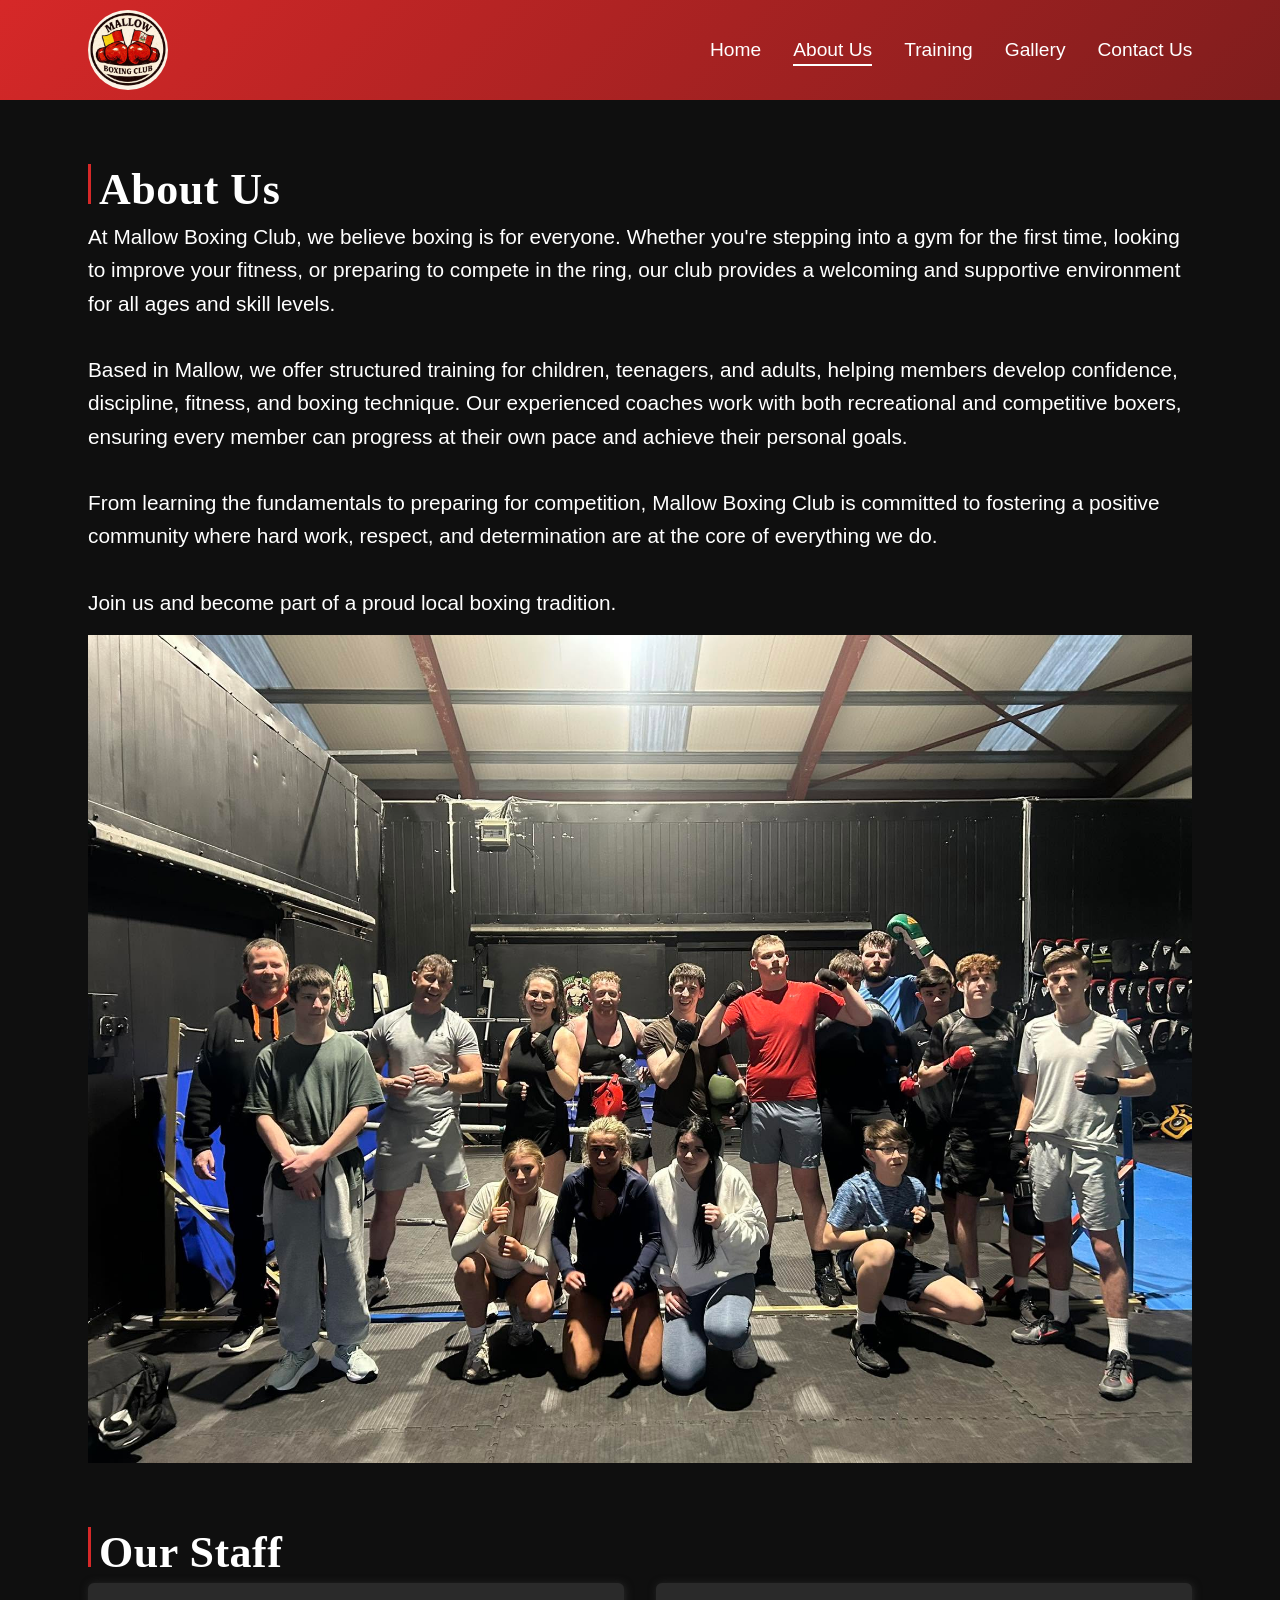
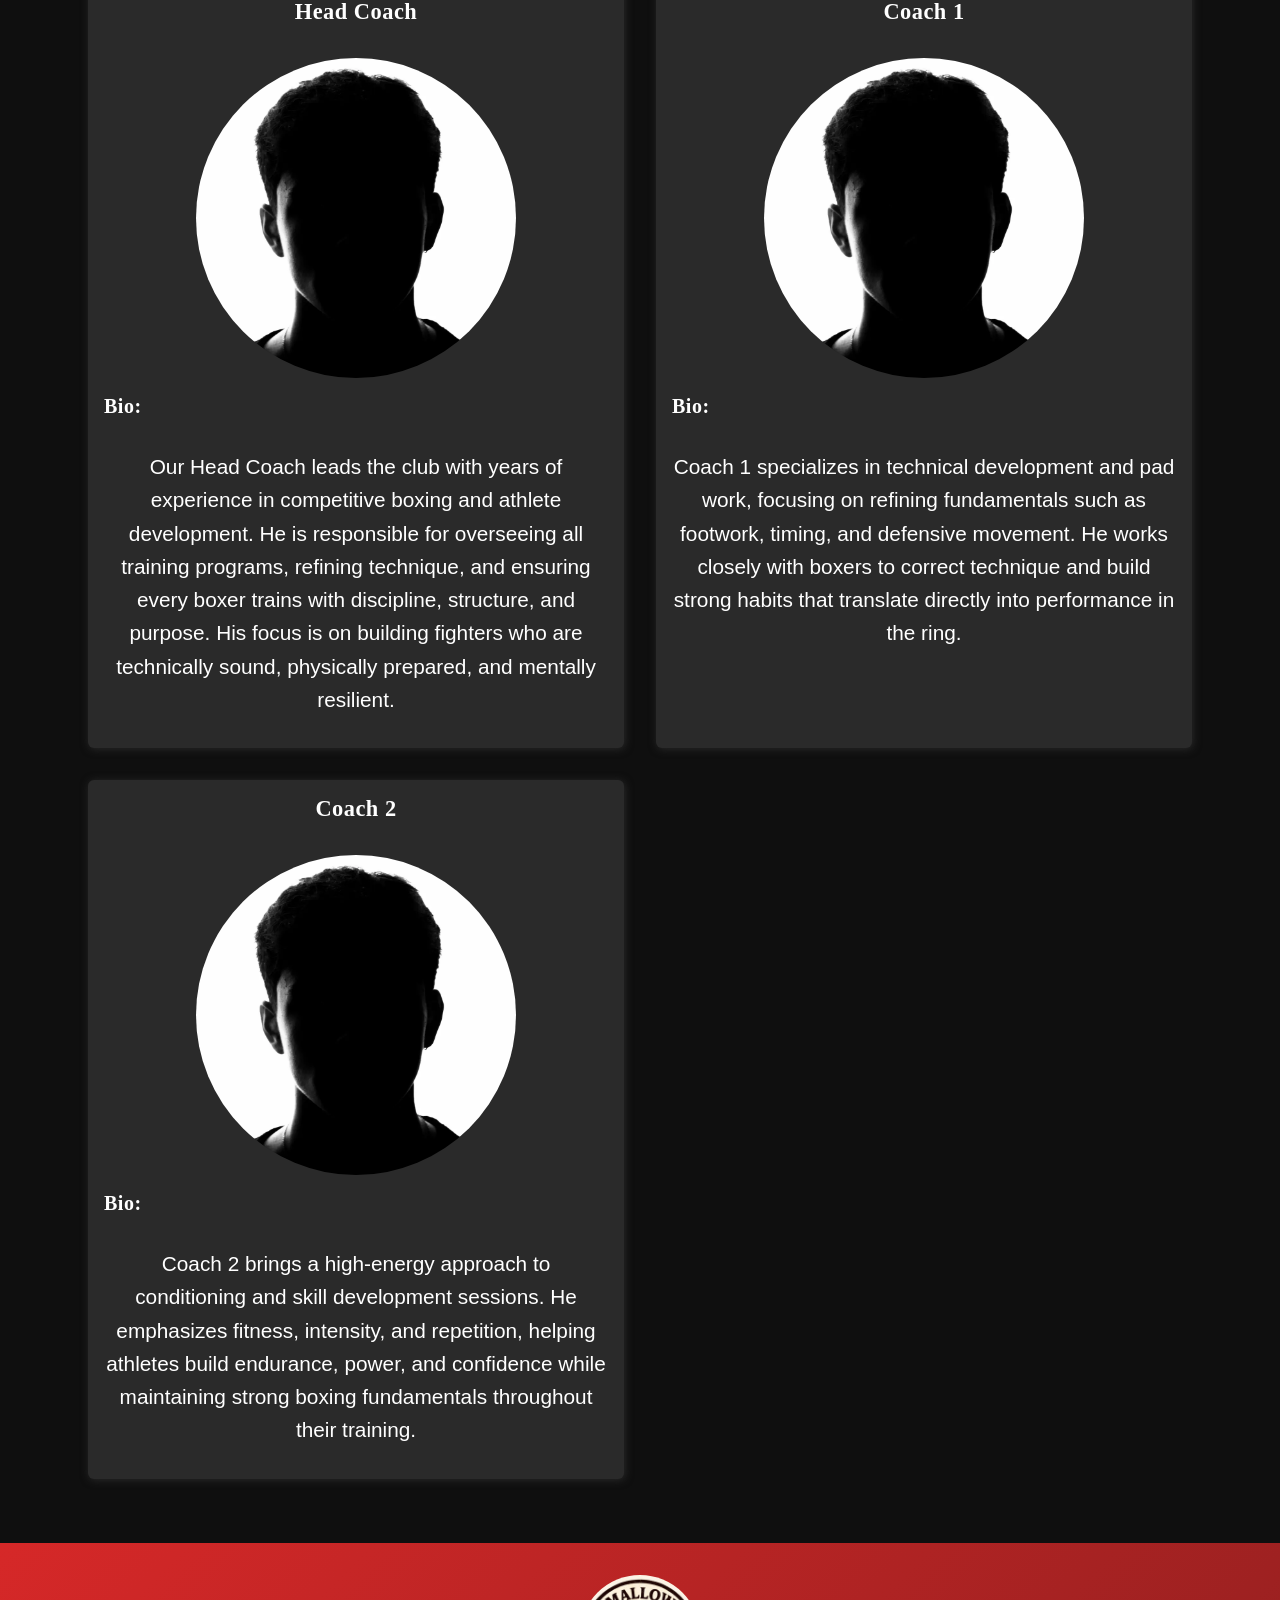
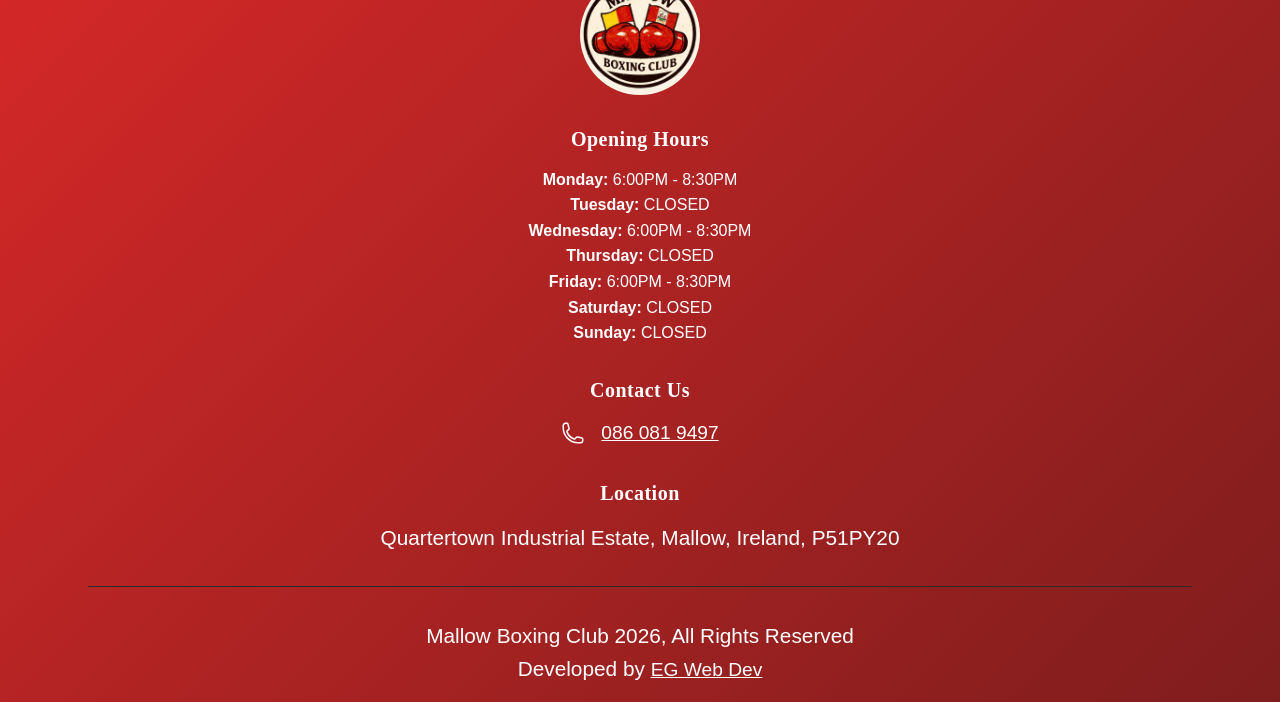
==== about.html @ 5f9040e4 "Demo for Mallow Boxing Club" ====
<!DOCTYPE html>
<html lang="en">
<head>

    <meta charset="UTF-8">
    <meta name="viewport" content="width=device-width, initial-scale=1.0">
    <meta name="description" content="Mallow Boxing Club offers boxing training for children, teens, and adults of all skill levels, from beginners to competitive boxers.">

    <!-- Open Graph / Social Preview -->
    <meta property="og:title" content="Mallow Boxing Club">
    <meta property="og:description" content="Mallow Boxing Club offers boxing training for children, teens, and adults of all skill levels, from beginners to competitive boxers.">
    <meta property="og:image" content="/assets/logos/mallow-boxing-club-logo.jpg">
    <meta property="og:url" content="">
    <meta property="og:type" content="website">

    <link rel="icon" type="image/x-icon" href="/assets/logos/mallow-boxing-club-icon.ico">
    
    <title>Mallow Boxing Club | About</title>

    <script src="/javascript/main.js" defer></script>
    <link rel="stylesheet" href="/styles/styles.css">

</head>
<body>
        
    <header class="site-nav">

        <div class="site-nav__container container">
            
            <a href="/index.html" class="site-nav__brand">
                <img class="site-nav__logo" src="/assets/logos/mallow-boxing-club-logo.jpg" alt="Example Logo">
            </a>

            <nav class="site-nav__links" id="primary-navigation" aria-label="Primary navigation">
                <ul>
                    <li><a href="/index.html">Home</a></li>
                    <li><a href="/about.html">About Us</a></li>
                    <li><a href="/training.html">Training</a></li>
                    <li><a href="/gallery.html">Gallery</a></li>
                    <li><a href="/contact.html">Contact Us</a></li>
                </ul>
            </nav>

            <button class="site-nav__toggle" aria-label="Toggle navigation" aria-controls="primary-navigation" aria-expanded="false"> 
                <span></span>
                <span></span>
                <span></span>
            </button>

        </div>

        

        <div class="site-nav__overlay" aria-hidden="true"></div>
    
    </header>

    <main>

        <section class="about-us-section section fade-in" id="about-us">
            <div class="container">
                <div class="section-heading">
                    <div class="heading-deco-line"></div>
                    <h2>About Us</h2>
                </div>
                <div class="about-us-content">
                    <p>
                        At Mallow Boxing Club, we believe boxing is for everyone. Whether you're stepping into a gym for the first time, looking to improve your fitness, or preparing to compete in the ring, our club provides a welcoming and supportive environment for all ages and skill levels.
                        <br><br>
                        Based in Mallow, we offer structured training for children, teenagers, and adults, helping members develop confidence, discipline, fitness, and boxing technique. Our experienced coaches work with both recreational and competitive boxers, ensuring every member can progress at their own pace and achieve their personal goals.
                        <br><br>
                        From learning the fundamentals to preparing for competition, Mallow Boxing Club is committed to fostering a positive community where hard work, respect, and determination are at the core of everything we do.
                        <br><br>
                        Join us and become part of a proud local boxing tradition.
                    </p>

                    <img src="/assets/images/about-us-img.jpg" alt="Mallow Boxing Club About">

                </div>
            </div>
        </section>

        <section class="about-us section" id="about-us">
            <div class="container">
                <div class="section-heading fade-in">
                    <div class="heading-deco-line"></div>
                    <h2>Our Staff</h2>
                </div>
                <div class="staff-grid">
                    <div class="staff-member fade-in">
                        <h4>Head Coach</h4>
                        <img src="/assets/images/trainer-plc.webp" alt="trainer">
                        <h5>Bio:</h5>
                        <p>Our Head Coach leads the club with years of experience in competitive boxing and athlete development. He is responsible for overseeing all training programs, refining technique, and ensuring every boxer trains with discipline, structure, and purpose. His focus is on building fighters who are technically sound, physically prepared, and mentally resilient.</p>
                    </div>
                    
                    <div class="staff-member fade-in">
                        <h4>Coach 1</h4>
                        <img src="/assets/images/trainer-plc.webp" alt="trainer">
                        <h5>Bio:</h5>
                        <p>Coach 1 specializes in technical development and pad work, focusing on refining fundamentals such as footwork, timing, and defensive movement. He works closely with boxers to correct technique and build strong habits that translate directly into performance in the ring.</p>
                    </div>
               
                    <div class="staff-member fade-in">
                        <h4>Coach 2</h4>
                        <img src="/assets/images/trainer-plc.webp" alt="trainer">
                        <h5>Bio:</h5>
                        <p>Coach 2 brings a high-energy approach to conditioning and skill development sessions. He emphasizes fitness, intensity, and repetition, helping athletes build endurance, power, and confidence while maintaining strong boxing fundamentals throughout their training.</p>
                    </div>
                </div>
            </div>
        </section>

    </main>

    <footer>
        <div class="container fade-in">
            <img src="/assets/logos/mallow-boxing-club-logo.jpg" alt="logo">
            
            <div>
                <h5>Opening Hours</h5>
                <ul>
                    <li><b>Monday:</b> 6:00PM - 8:30PM</li>
                    <li><b>Tuesday:</b> CLOSED</li>
                    <li><b>Wednesday:</b> 6:00PM - 8:30PM</li>
                    <li><b>Thursday:</b> CLOSED</li>
                    <li><b>Friday:</b> 6:00PM - 8:30PM</li>
                    <li><b>Saturday:</b> CLOSED</li>
                    <li><b>Sunday:</b> CLOSED</li>
                </ul>
            </div>
            <div>
                <h5>Contact Us</h5>
                <div class="contact-footer-item">
                    <svg xmlns="http://www.w3.org/2000/svg" fill="none" viewBox="0 0 24 24" stroke-width="1.5" stroke="currentColor" aria-hidden="true" data-slot="icon"><path stroke-linecap="round" stroke-linejoin="round" d="M2.25 6.75c0 8.284 6.716 15 15 15h2.25a2.25 2.25 0 0 0 2.25-2.25v-1.372c0-.516-.351-.966-.852-1.091l-4.423-1.106c-.44-.11-.902.055-1.173.417l-.97 1.293c-.282.376-.769.542-1.21.38a12.035 12.035 0 0 1-7.143-7.143c-.162-.441.004-.928.38-1.21l1.293-.97c.363-.271.527-.734.417-1.173L6.963 3.102a1.125 1.125 0 0 0-1.091-.852H4.5A2.25 2.25 0 0 0 2.25 4.5v2.25Z"/></svg>
                    <a href="tel:086 081 9497">086 081 9497</a>
                </div>
            </div>
            <div>
                <h5>Location</h5>
                <div class="contact-footer-item">
                    <p>Quartertown Industrial Estate, Mallow, Ireland, P51PY20</p>
                </div>
            </div>
            <div class="separator-line"></div>
            <p>
                Mallow Boxing Club 2026, All Rights Reserved <br>
                Developed by <a href="https://eg-webdev.com/">EG Web Dev</a>
            </p>
        </div>
    </footer>
</body>
---- styles/styles.css ----
/*---------------------------------------------------------- BASE CSS ----------------------------------------------------------------------------------------------------- */

/* ---------------------------- CSS RESET ------------------------------- */
*, *::before, *::after {
    box-sizing: border-box;
}

* {
    margin: 0;
    padding: 0;
}

html {
    overflow-x: hidden;
    scroll-behavior: smooth;
    background-color: #FAF7F2;
}

body {
    min-height: 100vh;
    overflow-x: hidden;
}

/* ---------------------------- ELEMENTS ------------------------------- */
img {
    max-width: 100%;
    height: auto;
    display: block;
}

ul, ol {
    list-style: none;
}

h1, h2, h3, h4, h5, h6 {
    text-wrap: balance;
}

a:focus {
    outline: 2px solid #1E1E1E;
    outline-offset: 2px;
}

button {
    cursor: pointer;
    border: none;
    background: none;
    font-family: inherit;
}

/* ---------------------------- FONTS ------------------------------- */
@font-face {
    font-family: "Inter";
    src: url("../assets/fonts/inter-regular-webfont.woff2") format("woff2");
    font-weight: 400;
    font-style: normal;
    font-display: swap;
}

@font-face {
    font-family: "Inter";
    src: url("../assets/fonts/inter-medium-webfont.woff2") format("woff2");
    font-weight: 500;
    font-style: normal;
    font-display: swap;
}

@font-face {
    font-family: "Inter";
    src: url("../assets/fonts/inter-semibold-webfont.woff2") format("woff2");
    font-weight: 600;
    font-style: normal;
    font-display: swap;
}

@font-face {
    font-family: "Playfair Display";
    src: url("../assets/fonts/playfairdisplay-bold-webfont.woff2") format("woff2");
    font-weight: 700;
    font-style: normal;
    font-display: swap;
}

/* ---------------------------- VARIABLES ------------------------------- */
:root {
    /* Colors */
    /* Core Colors */
    --color-main-bg: #0F0F0F;
    --color-section-alt: #1A1A1A;
    --color-text: #FFFFFF;

    /* Brand Colors */
    --color-accent-primary: #D62828;   /* Boxing red */
    --color-accent-secondary: #2A2A2A; /* Charcoal */

    /* Supporting Colors */
    --color-secondary-light: #F5F5F5;
    --color-secondary-medium: #BDBDBD;
    --color-secondary-dark: #111111;

    /* Text */
    --color-text-muted: #A3A3A3;

    /* Glass Effects */
    --color-glass-light: rgba(255,255,255,0.08);
    --color-glass-medium: rgba(255,255,255,0.04);

    /* Gradients */
    --gradient-primary: linear-gradient(135deg, #D62828, #7F1D1D);

    /* Typography */
    --font-primary: 'Inter', sans-serif;
    --font-secondary: 'Playfair Display', serif;

    --font-weight-regular: 400;
    --font-weight-medium: 500;
    --font-weight-bold: 700;

    /* Font Sizes */
    --fs-h1: 3rem;
    --fs-h2: 2.25rem;
    --fs-h3: 1.75rem;
    --fs-h4: 1.5rem;
    --fs-h5: 1.25rem;
    --fs-h6: 1rem;
    --fs-body: 1rem;
    --fs-small: 0.875rem;

    /* Line Heights */
    --lh-h1: 1.2;
    --lh-h2: 1.3;
    --lh-h3: 1.35;
    --lh-body: 1.6;

    /* Letter Spacing */
    --ls-heading: 0.5px;
    --ls-body: 0px;

    /* Layout */
    --container-width: 1200px;
    --container-padding: 1rem;

    /* Layering */
    --layer-base: 1;
    --layer-overlay: 100;
    --layer-nav: 200;
    --layer-toggle: 300;

    /* Section spacing */
    --space-section: 3rem;
    --space-section-lg: 6rem;

    --section-heading-padding: 1rem;

    /* UI */
    --header-height: 100px;
    --logo-size: 120px;
    --icon-size: 84px;

    --radius: 6px;
    --shadow: 0 8px 20px rgba(0,0,0,0.08);

    /* Transitions */
    --transition-fast: 0.2s ease;
    --transition-medium: 0.3s ease;
    --transition-slow: 0.5s ease;
}

/* ---------------------------- TYPOGRAPHY ------------------------------- */
body {
    font-family: var(--font-primary);
    font-weight: var(--font-weight-regular);
    font-size: var(--fs-body);
    line-height: var(--lh-body);
    letter-spacing: var(--ls-body);
    color: var(--color-text);
    background-color: var(--color-main-bg);
}

h1,h2,h3,h4,h5,h6 {
    font-family: var(--font-secondary);
    font-weight: var(--font-weight-bold);
    line-height: 1.2;
    letter-spacing: var(--ls-heading);
    color: var(--color-text);
    margin-bottom: 1rem;
}

p {
    margin-bottom: 1rem;
}

h1 {
    font-size: var(--fs-h1);
}

h2 {
    font-size: var(--fs-h2);
}

h3 {
    font-size: var(--fs-h3);
}

h4 {
    font-size: var(--fs-h4);
}

h5 {
    font-size: var(--fs-h5);
}

p {
    font-size: var(--fs-body);
}

.sub-text {
    color: var(--color-text-muted);
    font-size: var(--fs-h5);
    font-family: var(--font-secondary);
}

/* ---------------------------- LAYOUT SYSTEM ------------------------------- */

/* Horizontal container ONLY */
.container {
    width: 100%;
    max-width: var(--container-width);
    margin-inline: auto;
    padding-inline: var(--container-padding);
}

/* Vertical spacing (sections) */
.section {
    padding-block: var(--space-section);
}

.section-lg {
    padding-block: var(--space-section-lg);
}

/* Section headings */
.section-heading {
    margin-bottom: var(--section-heading-padding);
}

/* Header height */
header {
    height: var(--header-height);
}

/* ---------------------------- IMAGES ------------------------------- */
img {
    display: block;
    max-width: 100%;
}

/* ---------------------------- UTILITIES ------------------------------- */
.flex {
    display: flex;
}

.flex-center {
    display: flex;
    align-items: center;
    justify-content: center;
}

.text-center {
    text-align: center;
}

/* ---------------------------- RESPONSIVE ------------------------------- */

/* Tablet */
@media (min-width: 768px) {
    :root {
        --container-padding: 2rem;
        --space-section: 5rem;
        --space-section-lg: 7rem;

        --fs-h1: 3.5rem;
        --fs-h2: 2.5rem;
        --fs-h3: 2rem;
    }

    p {
        font-size: 1.2rem;
    }
}

/* Desktop */
@media (min-width: 1024px) {
    :root {
        --container-padding: 3rem;
        --space-section: 4rem;
        --space-section-lg: 8rem;

        --fs-h1: 4rem;
        --fs-h2: 2.75rem;
        --fs-h3: 2rem;
        --fs-h4: 1.4rem;
    }

    a {
        font-size: 1.2rem;
    }

    p {
        font-size: 1.3rem;
    }
}

/* Large screens */
@media (min-width: 1440px) {
    :root {
        --container-padding: 4rem;
    }

    h1 { font-size: 4.5rem; }
    h2 { font-size: 3rem; }
    h3 { font-size: 2.5rem; }

    a { font-size: 1.6rem; }
    p { font-size: 1.4rem; }
}

@media (min-width: 1920px) {
    :root {
        --container-padding: 0rem;
        --container-width: 1600px;
    }

    h1 { font-size: 4.5rem; }
    h2 { font-size: 3rem; }
    h3 { font-size: 2rem; }
    h4 {font-size: 1.8rem;}

    a { font-size: 1.6rem; }
    p { font-size: 1.4rem; }
}

/* Mobile utilities */
@media (max-width: 767px) {
    .flex {
        flex-direction: column;
    }
}

/* ================================================================   NAV CSS ================================================================================= */



.site-nav {
    position: relative;
    z-index: 1000;
    isolation: isolate;
    background: var(--gradient-primary);
    display: flex;

}

.site-nav__container {
    display: flex;
    justify-content: space-between;
    align-items: center;
}


/* -------------------------
   LOGO
------------------------- */
.site-nav__logo {
    height: 80px;
    width: 80px;
    border-radius: 50px;
}

/* ================= NAV STATE ================= */
body.open-nav {
    overflow: hidden;
}

/* -------------------------
   NAV PANEL (MOBILE)
------------------------- */
.site-nav__links {
    position: fixed;
    top: 0;
    right: 0;

    width: 70%;
    height: 100vh;

    display: flex;
    flex-direction: column;
    justify-content: center;
    align-items: center;

    background-color: var(--color-accent-primary);

    will-change: transform;
    transform: translateX(100%);
    opacity: 0;
    visibility: hidden;
    pointer-events: none;

    transition: transform var(--transition-medium),
                opacity var(--transition-medium),
                visibility 0s;

    z-index: var(--layer-nav);
}

.site-nav__links ul {
    display: flex;
    flex-direction: column;
    gap: 1rem;
    text-align: center;
}


/* OPEN STATE */
.site-nav.open-nav .site-nav__links {
    transform: translateX(0);
    opacity: 1;
    visibility: visible;
    pointer-events: auto;
}

.site-nav__links a:focus-visible {
    outline: 2px solid #fff;
    outline-offset: 4px;
}

.site-nav__links a {
    color: var(--color-text);
    text-decoration: none;
    transition: opacity 0.2s ease;
}

.site-nav__links a:hover {
    opacity: 0.7;
}

/* -------------------------
   OVERLAY
------------------------- */
.site-nav__overlay {
    position: fixed;
    inset: 0;

    background: rgba(0, 0, 0, 0.4);

    opacity: 0;
    visibility: hidden;
    pointer-events: none;

    transition: opacity var(--transition-medium),
                visibility 0s;

    z-index: var(--layer-overlay);
}

.site-nav.open-nav .site-nav__overlay {
    opacity: 1;
    visibility: visible;
    pointer-events: auto;
}

/* -------------------------
   HAMBURGER BUTTON
------------------------- */
.site-nav__toggle {
    position: relative;

    display: flex;
    flex-direction: column;
    gap: 0.5rem;
    transform-origin: center;

    z-index: var(--layer-toggle);
}

.site-nav__toggle span {
    height: 3px;
    width: 32px;
    background-color: var(--color-text);
    transition: transform 0.3s ease,
                opacity 0.3s ease;
}

.site-nav.open-nav .site-nav__toggle span:nth-child(1) {
    transform: translateY(11px) rotate(-45deg);
}

.site-nav.open-nav .site-nav__toggle span:nth-child(2) {
    transform: scale(0);
    opacity: 0;
}

.site-nav.open-nav .site-nav__toggle span:nth-child(3) {
    transform: translateY(-11px) rotate(45deg);
}


/* ------------------ Hero ---------------------------------------- */

.hero-section {
    display: flex;
    position: relative;
    width: 100%;
    min-height: 100svh;
    overflow: hidden;
    padding: 1rem;
    align-items: center;
    justify-content: center;
}

.hero-section h1 {
    text-transform: uppercase;
}

.hero-section p {
    max-width: 100%;
    padding: 0 1rem;
    margin: 0 auto;
}

/* Background video of hero section */
.bg-video {
    position: absolute;
    top: 0;
    left: 0;
    width: 100%;
    height: 100%;
    object-fit: cover;
    z-index: var(--layer-base);
    object-position: 60% 40%;
}

/* Overlay on top of video for better text readability */

.hero-overlay {
    position: absolute;
    inset: 0;
    background: rgba(0, 0, 0, 0.5);
    z-index: var(--layer-overlay);
}

/* Hero section text content */

.hero-content {
    display: flex;
    flex-direction: column;
    position: relative;
    color: white;
    text-align: center;
    gap: 2rem;
    z-index: var(--layer-nav);
}

/* Hero button */

.hero-button{
    font-family: "Inter", sans-serif;
    font-weight: 600;
    border: 1px solid var(--color-accent-primary);
    border-radius: 2em;
    width: 240px;
    text-align: center;
    margin: 2rem auto;
    background-color: rgb(235, 12, 12);
    padding: 1em;
    color: var(--color-text);
    text-decoration: none;
    box-shadow: inset 0.1em 0.1em 0.3em white,
    inset -0.1em -0.1em 0.5em black;
}

.hero-content a:hover {
    background-color: #eb250b;
}

/* For accessibility purposes */

.hero-content a:focus-visible {
    outline: 2px solid white;
    outline-offset: 4px;
}

.about-us-section{
    padding-bottom: 0;
}

.classes-section .container .classes{
    display: flex;
    position: relative;
    overflow: hidden;
}

/* background layer */
.classes-section .container .classes::before {
    content: "";
    position: absolute;
    inset: 0;
    background: var(--color-accent-primary);

    /* 👇 key part: middle split with slight angle */
    clip-path: polygon(
        0 0,
        54% 0,
        40% 100%,
        0 100%
    );

    z-index: 0;
}

.classes-section {
    padding-bottom: 0;
}

.adult-classes,
.children-classes {
    flex: 1;
    gap: 1rem;
    padding: 1rem;
    position: relative;
    z-index: 1;
}

.section-heading {
    display: flex;
    flex-direction: row;
    align-items: stretch;
    gap: 0.5rem;
    height: 40px;

}

.heading-deco-line {
    width: 3px;
    background-color: var(--color-accent-primary);
}

.info-section {
    background-color: var(--color-section-alt);
}

.opening-hours {
    margin-bottom: 2rem;
}

.contact-details {
    display: flex;
    flex-direction: column;
    gap: 1rem;
}

.contact-details-item {
    display: flex;
    flex-direction: row;
    gap: 1rem;
}

.contact-details-item a {
    color: var(--color-text);
}

.contact-details-item svg {
    color: var(--color-accent-primary);
    height: 30px;
    width: 30px;
}

.map iframe{
    width: 100%;
    height: 250px;
}

/* -------------------------- Sponsor Section -------------------- */

.sponsor-section {
    padding-bottom: 0;
}


.sponsor-carousel {
    overflow: hidden;
}

.sponsor-track {
    background-color: var(--color-secondary-medium);
    display: flex;
    width: max-content;
    animation: scroll 60s linear infinite;
    will-change: transform;
    padding: 1rem 0;
}

.sponsor-track img {
    height: 150px;
    width: auto;
    object-fit: contain;
    opacity: 0.8;
    transition: opacity 0.3s ease;
    filter: grayscale();
}

.sponsor-track img:hover {
    opacity: 1;
}

@keyframes scroll {
    from {
        transform: translateX(0);
    }
    to {
        transform: translateX(-70%);
    }
}

/* ---------------------- Footer ---------------------------- */

footer{
    
    background: var(--gradient-primary);
}

footer .container {
    display: flex;
    flex-direction: column;
    gap: 2rem;
    padding-top: 2rem;
    text-align: center;
    align-items: center;
}

footer img {
    height: 120px;
    width: 120px;
    border-radius: 100px;
    margin: 0 auto;
}

.contact-footer-item {
    display: flex;
    flex-direction: row;
    gap: 1rem;
    align-items: center; 
}

footer a {
    color: var(--color-text);
}

.contact-footer-item p {
    margin-bottom: 0;
}

.contact-footer-item svg {
    height: 24xp;
    width: 24px;
}

.separator-line {
    background-color: var(--color-accent-secondary);
    width: 100%;
    height: 1px;
}

/* ============================================= PAGES ======================================*/

/* ----------------------- FADE IN ANIMATION --------------------- */

.fade-in {
    opacity: 0;
    transform: translateY(30px);
    transition: opacity 0.8s ease, transform 0.8s ease;
}

.fade-in.visible {
    opacity: 1;
    transform: translateY(0);
}

/* --------------------------------- About Page ------------------------------------------- */

.staff-grid {
    display: grid;
    grid-template-columns: repeat(1, 1fr);
    gap: 2rem;
}

.staff-member {
    display: flex;
    flex-direction: column;
    gap: 1rem;
    border: 0px solid var(--color-accent-primary);
    border-radius: var(--radius);
    padding: 1rem;
    background-color: var(--color-accent-secondary);
    box-shadow: 1px 1px 8px var(--color-accent-secondary);
}

.staff-member h4,
.staff-member p {
    text-align: center;
}

.staff-member img {
    height: 22rem;
    width: auto;
    object-fit: cover;
    border-radius: 300px;
}

/* --------------------------------- Gallery Page ------------------------------------------- */

.gallery-grid {
    display: grid;
    grid-template-columns: repeat(auto-fit, minmax(250px, 1fr));
    gap: 15px;
}

.gallery-grid img {
    width: 100%;
    height: 250px;
    object-fit: cover;
    cursor: pointer;
    transition: 0.3s;
}

.gallery-grid img:hover {
    transform: scale(1.02);
}

/* LIGHTBOX */
.lightbox {
    padding-top: 2rem;
    position: fixed;
    inset: 0;
    background: rgba(0,0,0,0.95);
    display: none;
    justify-content: center;
    align-items: center;
    z-index: 1001;
}

.lightbox img {
    max-width: 90%;
    max-height: 85%;
}

/* CLOSE BUTTON */
.close {
    position: absolute;
    top: 20px;
    right: 30px;
    font-size: 40px;
    color: white;
    cursor: pointer;
}

/* NAV ARROWS */
.nav {
    position: absolute;
    top: 50%;
    transform: translateY(-50%);
    font-size: 50px;
    color: white;
    cursor: pointer;
    padding: 10px;
    user-select: none;
}

.prev { left: 20px; }
.next { right: 20px; }


/* ----------------------- CONTACT PAGE --------------------- */

/* ----------------------- Contact Form --------------------- */

.contact-form form {
    display: flex;
    flex-direction: column;
    gap: 1rem;
    border: 1px solid var(--color-accent-secondary);
    border-radius: var(--radius);
    padding: 1rem;
    background: var(--gradient-primary);
    box-shadow: 1px 1px 20px var(--color-accent-secondary);
}

.contact-form button {
    font-size: 1.2rem;
    font-weight: var(--font-weight-medium);
}

.form-header {
    display: flex;
    flex-direction: column;
}

.form-header h3 {
    margin-bottom: 0.4rem;
}

.form-header p {
    color: var(--color-text-muted);
}

.form-element {
    display: flex;
    flex-direction: column;
    gap: 0.2rem;
}

.contact-form input{
    padding: 0.5rem;
    border-radius: var(--radius);
    border: 1px solid var(--color-accent-secondary);
}

.contact-form textarea {
    padding: 0.5rem;
    border-radius: var(--radius);
    border: 1px solid var(--color-accent-secondary);
    height: 150px;
    width: 100%;
    resize: vertical;
    max-height: 350px;
}

.contact-form label {
    font-weight: 500;
}

.form-important {
    color: rgba(255, 0, 0, 0.7);
}

.required-exlplanation {
    color: var(--color-text-muted);
}

.contact-form button {
    width: 10rem;
    align-items: center;
    margin: 0 auto;
    font-weight: 500;
}

.form-status {
    margin-top: 1rem;
    font-weight: 500;
}

.form-status.success {
    color: green;
}

.form-status.error {
    color: red;
}

.cf-turnstile {
    margin: 1rem auto;
    display: flex;
    justify-content: center;
    
}

/* ---------------- FAQ accordeon ------------------------- */

.faq-flex {
    display: flex;
    flex-direction: column;
}

.faq h2 {
    text-align: center;
    padding-bottom: 2rem;
}

.faq-item {
  border-bottom: 1px solid var(--color-accent-secondary);
  margin-bottom: 1rem;
}

.faq-question {
  width: 100%;
  text-align: left;
  padding: 1rem;
  font-size: 1rem;
  font-weight: 600;
  background: none;
  border: none;
  cursor: pointer;
  display: flex;
  justify-content: space-between;
  align-items: center;
  color: var(--color-text);
}

.faq-icon {
  font-size: 1.2rem;
  transition: transform 0.3s;
  color: var(--color-accent-primary);
}

.faq-answer {
  max-height: 0;
  overflow: hidden;
  transition: max-height 0.3s ease;
  padding: 0 1rem;
}

.faq-answer p {
  margin: 0.5rem 0;
}

/* ------------------------------------------------------------- MEDIA QUERIES -------------------------------------------------------------*/

@media (min-width: 768px) {

    .site-nav__toggle {
        display: none;
    }

    /* RESET MOBILE MENU INTO DESKTOP NAV */
    .site-nav__links {
        position: static;
        transform: none;
        opacity: 1;
        visibility: visible;
        pointer-events: auto;

        width: auto;
        height: auto;

        background: transparent;

        justify-content: flex-end;
        align-items: center;
    }

    .site-nav__links ul {
        flex-direction: row;
        gap: 1rem;
    }


    /* disable overlay on desktop */
    .site-nav__overlay {
        display: none;
    }

    /* underline animation */

    .site-nav__links a {
        position: relative;
        color: var(--color-text);

        transition: opacity 0.2s ease;
    }

    .site-nav__links a::after {
        content: "";

        position: absolute;
        left: 0;
        bottom: -6px;

        width: 100%;
        height: 2px;

        background-color: currentColor;

        transform: scaleX(0);
        transform-origin: left;

        transition: transform 0.3s ease;
    }

    .site-nav__links a:hover::after,
    .site-nav__links a:focus-visible::after,
    .site-nav__links a.active::after {
        transform: scaleX(1);
    }

    .map iframe {
        height: 400px;
    }

    .sponsor-track {
        height: 200px;
    }

    .classes-section .container .classes::before {
    content: "";
    position: absolute;
    inset: 0;
    background: var(--color-accent-primary);

    /* 👇 key part: middle split with slight angle */
    clip-path: polygon(
        0 0,
        52% 0,
        45% 100%,
        0 100%
    );

    z-index: 0;
}

.staff-member img {
    height: 20rem;
    width: 20rem;
    object-fit: cover;
    border-radius: 300px;
    margin: 0 auto;
}

.contact-form {
    width: 30rem;
    margin: 0 auto;
}

}

@media (min-width: 1024px) {

    .site-nav__links ul {
        gap: 2rem;
    }

    .sponsor-track {
        height: 300px;
        align-items: center;
    }

    .staff-grid {
        grid-template-columns: repeat(2, 1fr);
    }

    .contact-wrap {
        display: flex;
    }

    .contact-section .section-heading {
        padding-bottom: 6rem;
    }
}

@media (min-width: 1440px) {

    .about-us-section img {
        height: 60rem;
        width: auto;
        margin: 0 auto;
    }

    .section-heading {
        margin-bottom: 2rem;
    }

    .faq {
        display: grid;
        grid-template-columns: repeat(2, 1fr);
    }

    .faq h2 {
        text-align: left;
    }
}
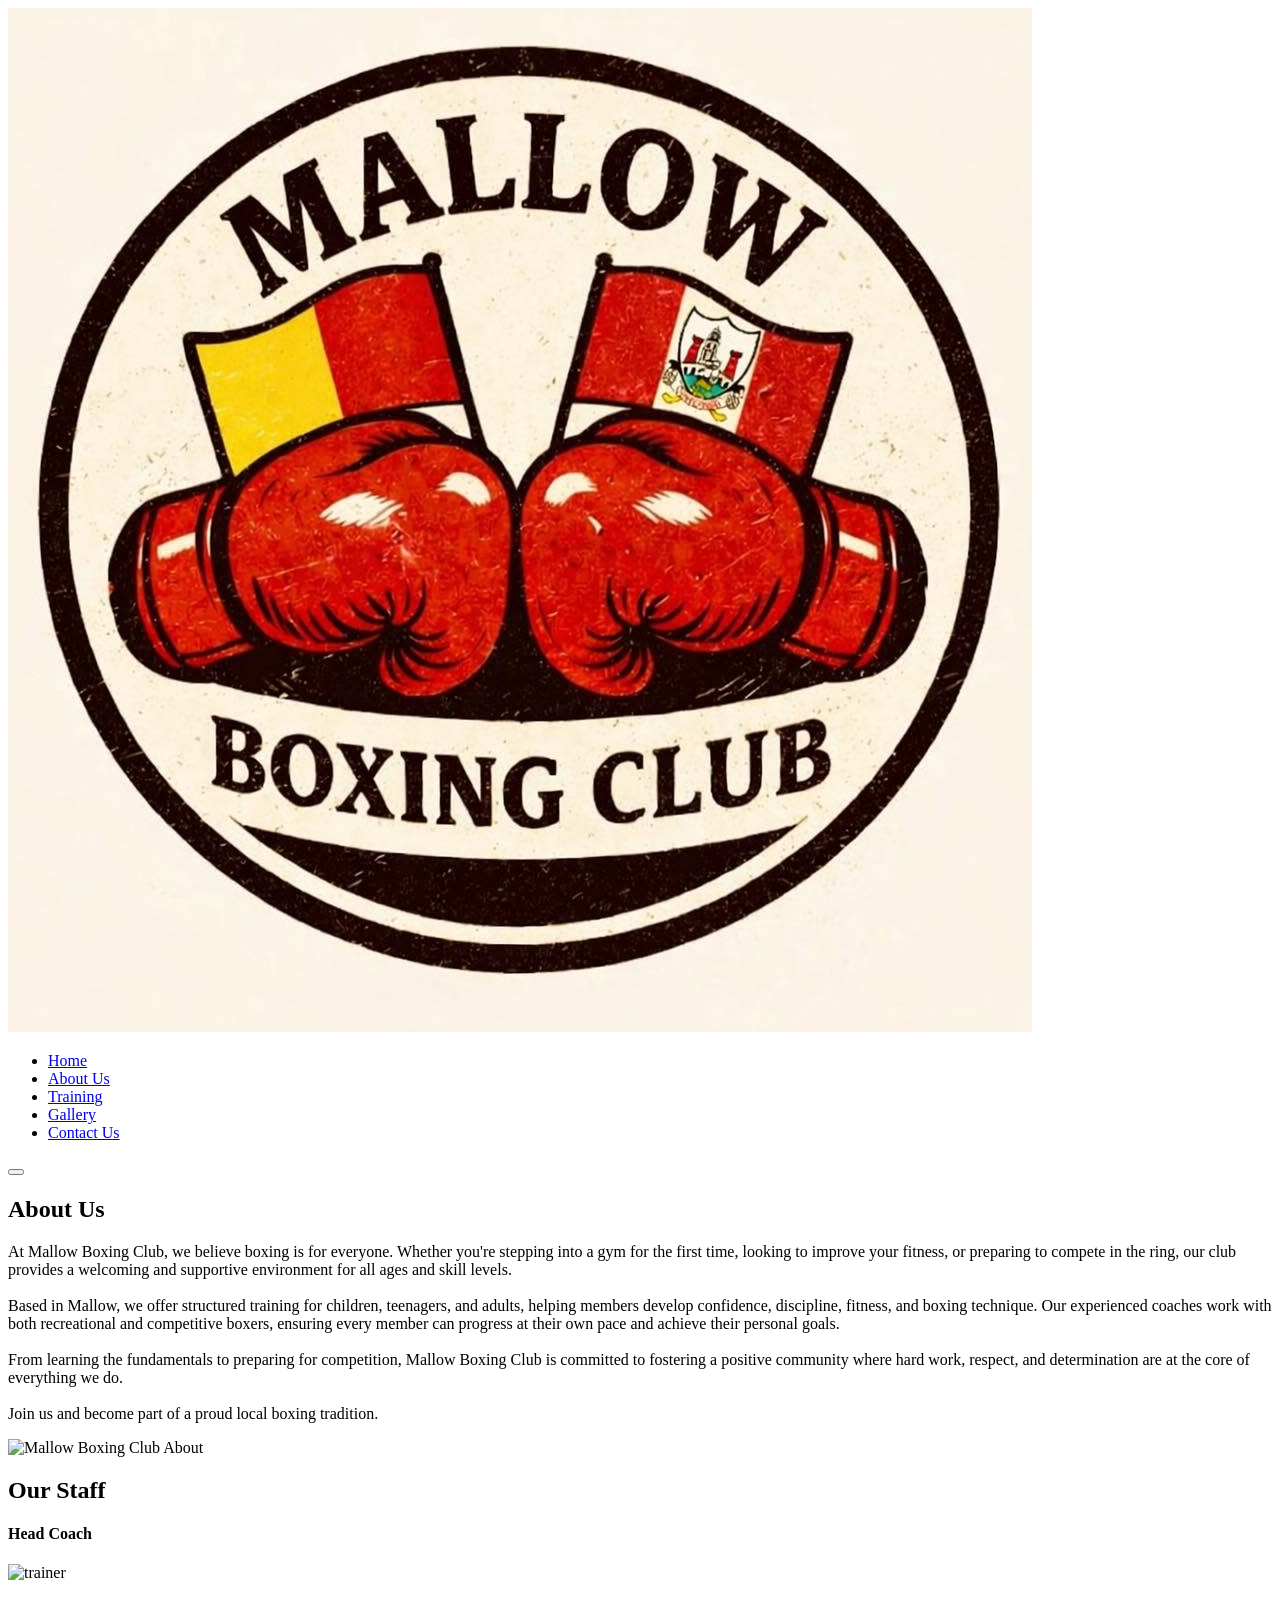
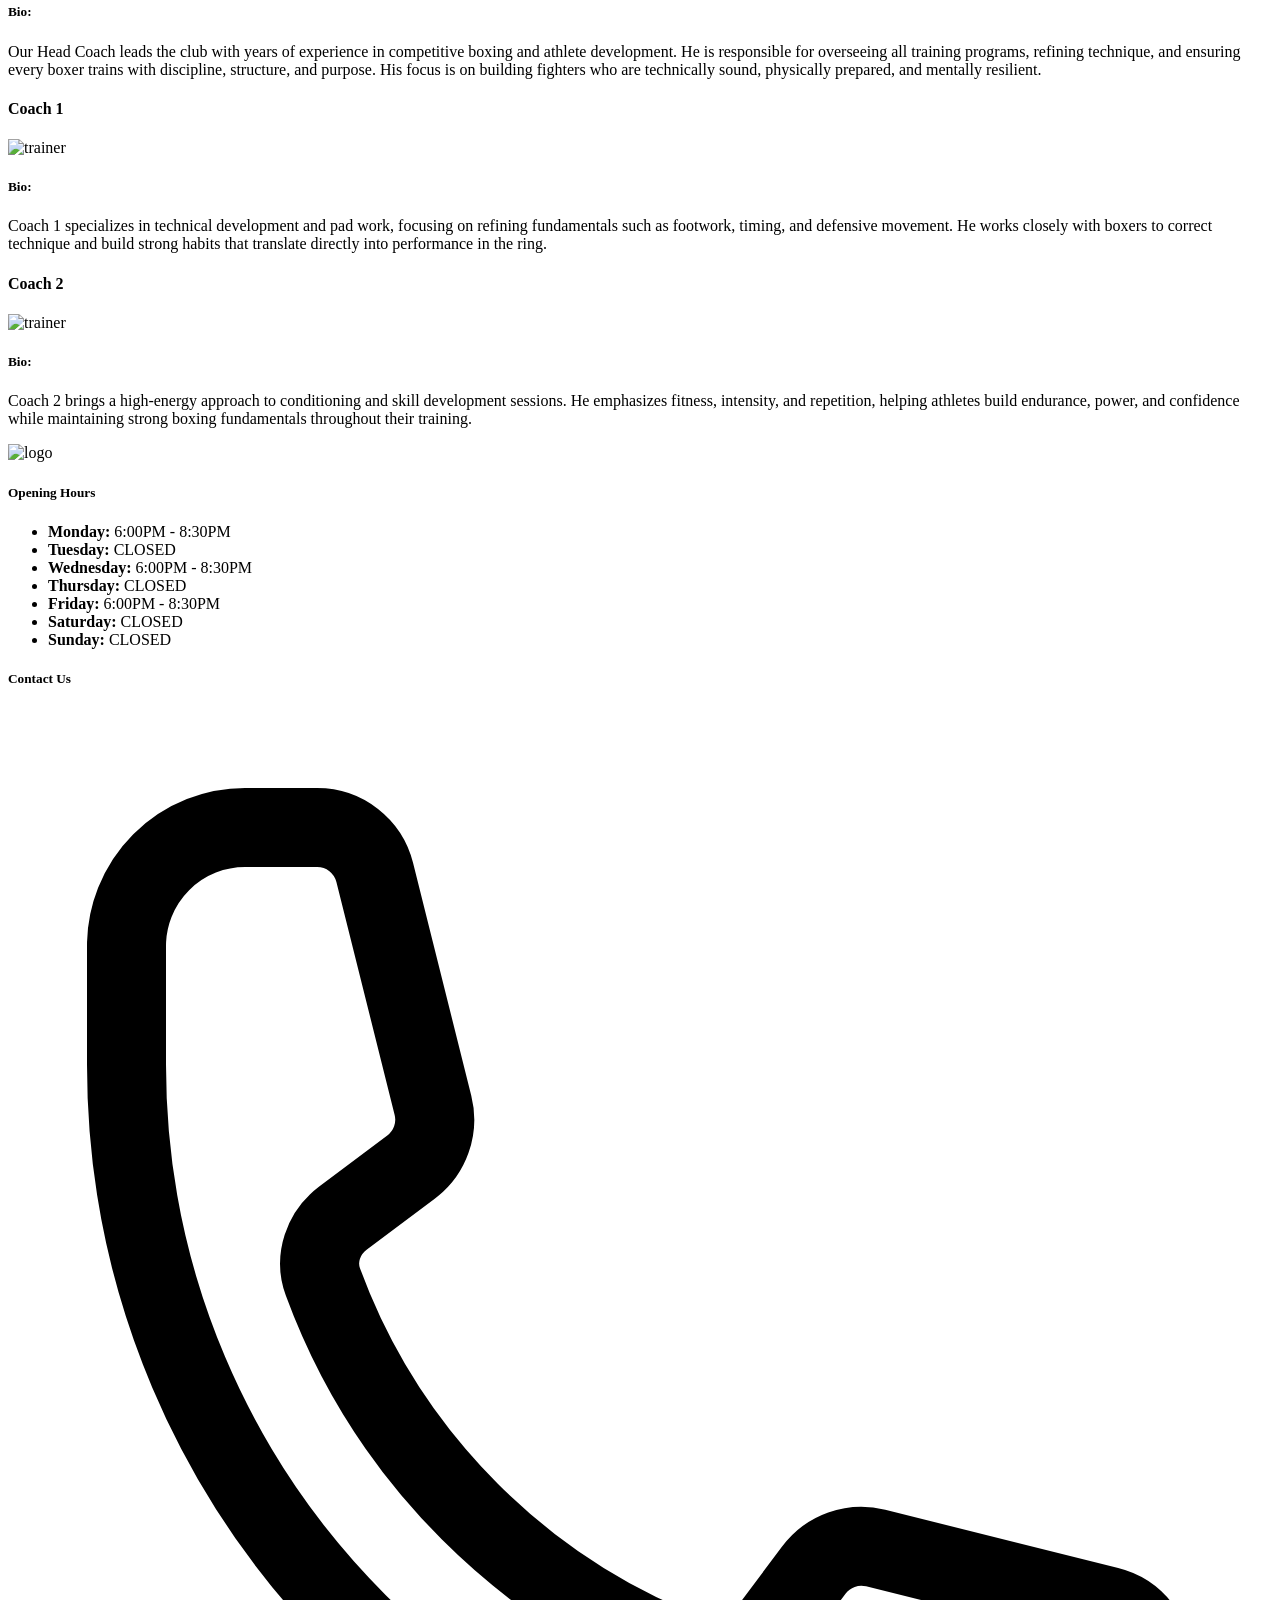
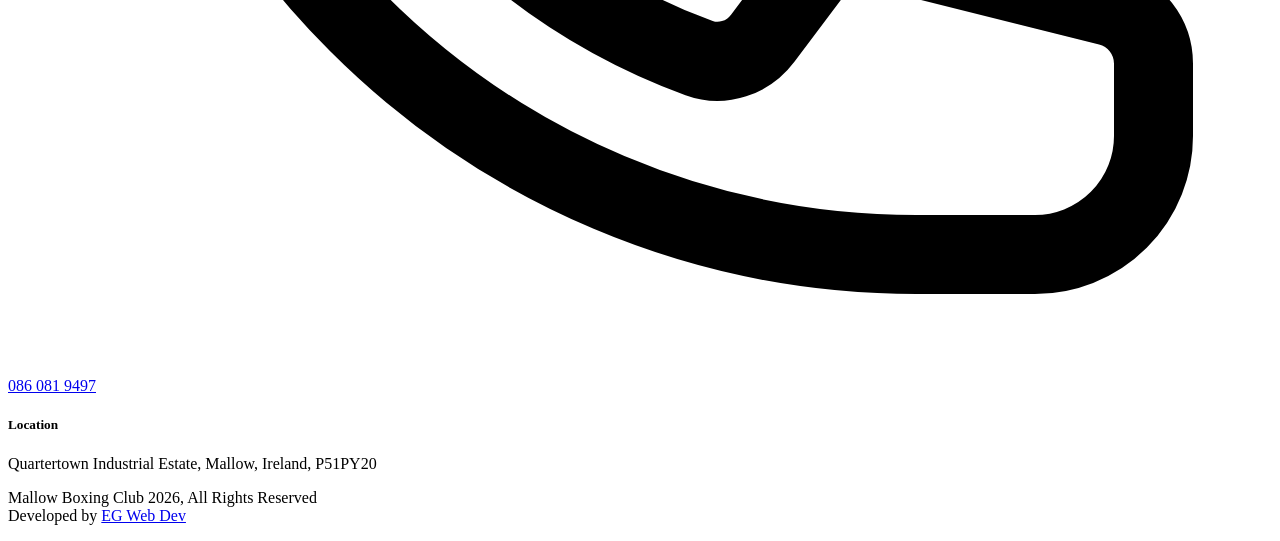
==== commit 47dce91d: "pathing fix for other pages" ====
--- a/about.html
+++ b/about.html
@@ -9,16 +9,16 @@
     <!-- Open Graph / Social Preview -->
     <meta property="og:title" content="Mallow Boxing Club">
     <meta property="og:description" content="Mallow Boxing Club offers boxing training for children, teens, and adults of all skill levels, from beginners to competitive boxers.">
-    <meta property="og:image" content="/assets/logos/mallow-boxing-club-logo.jpg">
-    <meta property="og:url" content="">
+    <meta property="og:image" content="../MallowBoxingClub/assets/logos/mallow-boxing-club-logo.jpg">
+    <meta property="og:url" content="https://abugelis.github.io/MallowBoxingClub/">
     <meta property="og:type" content="website">
 
-    <link rel="icon" type="image/x-icon" href="/assets/logos/mallow-boxing-club-icon.ico">
+    <link rel="icon" type="image/x-icon" href="../MallowBoxingClub/assets/logos/mallow-boxing-club-icon.ico">
     
     <title>Mallow Boxing Club | About</title>
 
-    <script src="/javascript/main.js" defer></script>
-    <link rel="stylesheet" href="/styles/styles.css">
+    <script src="../MallowBoxingClub/javascript/main.js" defer></script>
+    <link rel="stylesheet" href="../MallowBoxingClub/styles/styles.css">
 
 </head>
 <body>
@@ -27,17 +27,17 @@
 
         <div class="site-nav__container container">
             
-            <a href="/index.html" class="site-nav__brand">
+            <a href="../MallowBoxingClub/index.html" class="site-nav__brand">
                 <img class="site-nav__logo" src="/assets/logos/mallow-boxing-club-logo.jpg" alt="Example Logo">
             </a>
 
             <nav class="site-nav__links" id="primary-navigation" aria-label="Primary navigation">
                 <ul>
-                    <li><a href="/index.html">Home</a></li>
-                    <li><a href="/about.html">About Us</a></li>
-                    <li><a href="/training.html">Training</a></li>
-                    <li><a href="/gallery.html">Gallery</a></li>
-                    <li><a href="/contact.html">Contact Us</a></li>
+                    <li><a href="../MallowBoxingClub/index.html">Home</a></li>
+                    <li><a href="../MallowBoxingClub/about.html">About Us</a></li>
+                    <li><a href="../MallowBoxingClub/training.html">Training</a></li>
+                    <li><a href="../MallowBoxingClub/gallery.html">Gallery</a></li>
+                    <li><a href="../MallowBoxingClub/contact.html">Contact Us</a></li>
                 </ul>
             </nav>
 
@@ -74,7 +74,7 @@
                         Join us and become part of a proud local boxing tradition.
                     </p>
 
-                    <img src="/assets/images/about-us-img.jpg" alt="Mallow Boxing Club About">
+                    <img src="../MallowBoxingClub/assets/images/about-us-img.jpg" alt="Mallow Boxing Club About">
 
                 </div>
             </div>
@@ -89,21 +89,21 @@
                 <div class="staff-grid">
                     <div class="staff-member fade-in">
                         <h4>Head Coach</h4>
-                        <img src="/assets/images/trainer-plc.webp" alt="trainer">
+                        <img src="../MallowBoxingClub/assets/images/trainer-plc.webp" alt="trainer">
                         <h5>Bio:</h5>
                         <p>Our Head Coach leads the club with years of experience in competitive boxing and athlete development. He is responsible for overseeing all training programs, refining technique, and ensuring every boxer trains with discipline, structure, and purpose. His focus is on building fighters who are technically sound, physically prepared, and mentally resilient.</p>
                     </div>
                     
                     <div class="staff-member fade-in">
                         <h4>Coach 1</h4>
-                        <img src="/assets/images/trainer-plc.webp" alt="trainer">
+                        <img src="../MallowBoxingClub/assets/images/trainer-plc.webp" alt="trainer">
                         <h5>Bio:</h5>
                         <p>Coach 1 specializes in technical development and pad work, focusing on refining fundamentals such as footwork, timing, and defensive movement. He works closely with boxers to correct technique and build strong habits that translate directly into performance in the ring.</p>
                     </div>
                
                     <div class="staff-member fade-in">
                         <h4>Coach 2</h4>
-                        <img src="/assets/images/trainer-plc.webp" alt="trainer">
+                        <img src="../MallowBoxingClub/assets/images/trainer-plc.webp" alt="trainer">
                         <h5>Bio:</h5>
                         <p>Coach 2 brings a high-energy approach to conditioning and skill development sessions. He emphasizes fitness, intensity, and repetition, helping athletes build endurance, power, and confidence while maintaining strong boxing fundamentals throughout their training.</p>
                     </div>
@@ -115,7 +115,7 @@
 
     <footer>
         <div class="container fade-in">
-            <img src="/assets/logos/mallow-boxing-club-logo.jpg" alt="logo">
+            <img src="../MallowBoxingClub/assets/logos/mallow-boxing-club-logo.jpg" alt="logo">
             
             <div>
                 <h5>Opening Hours</h5>
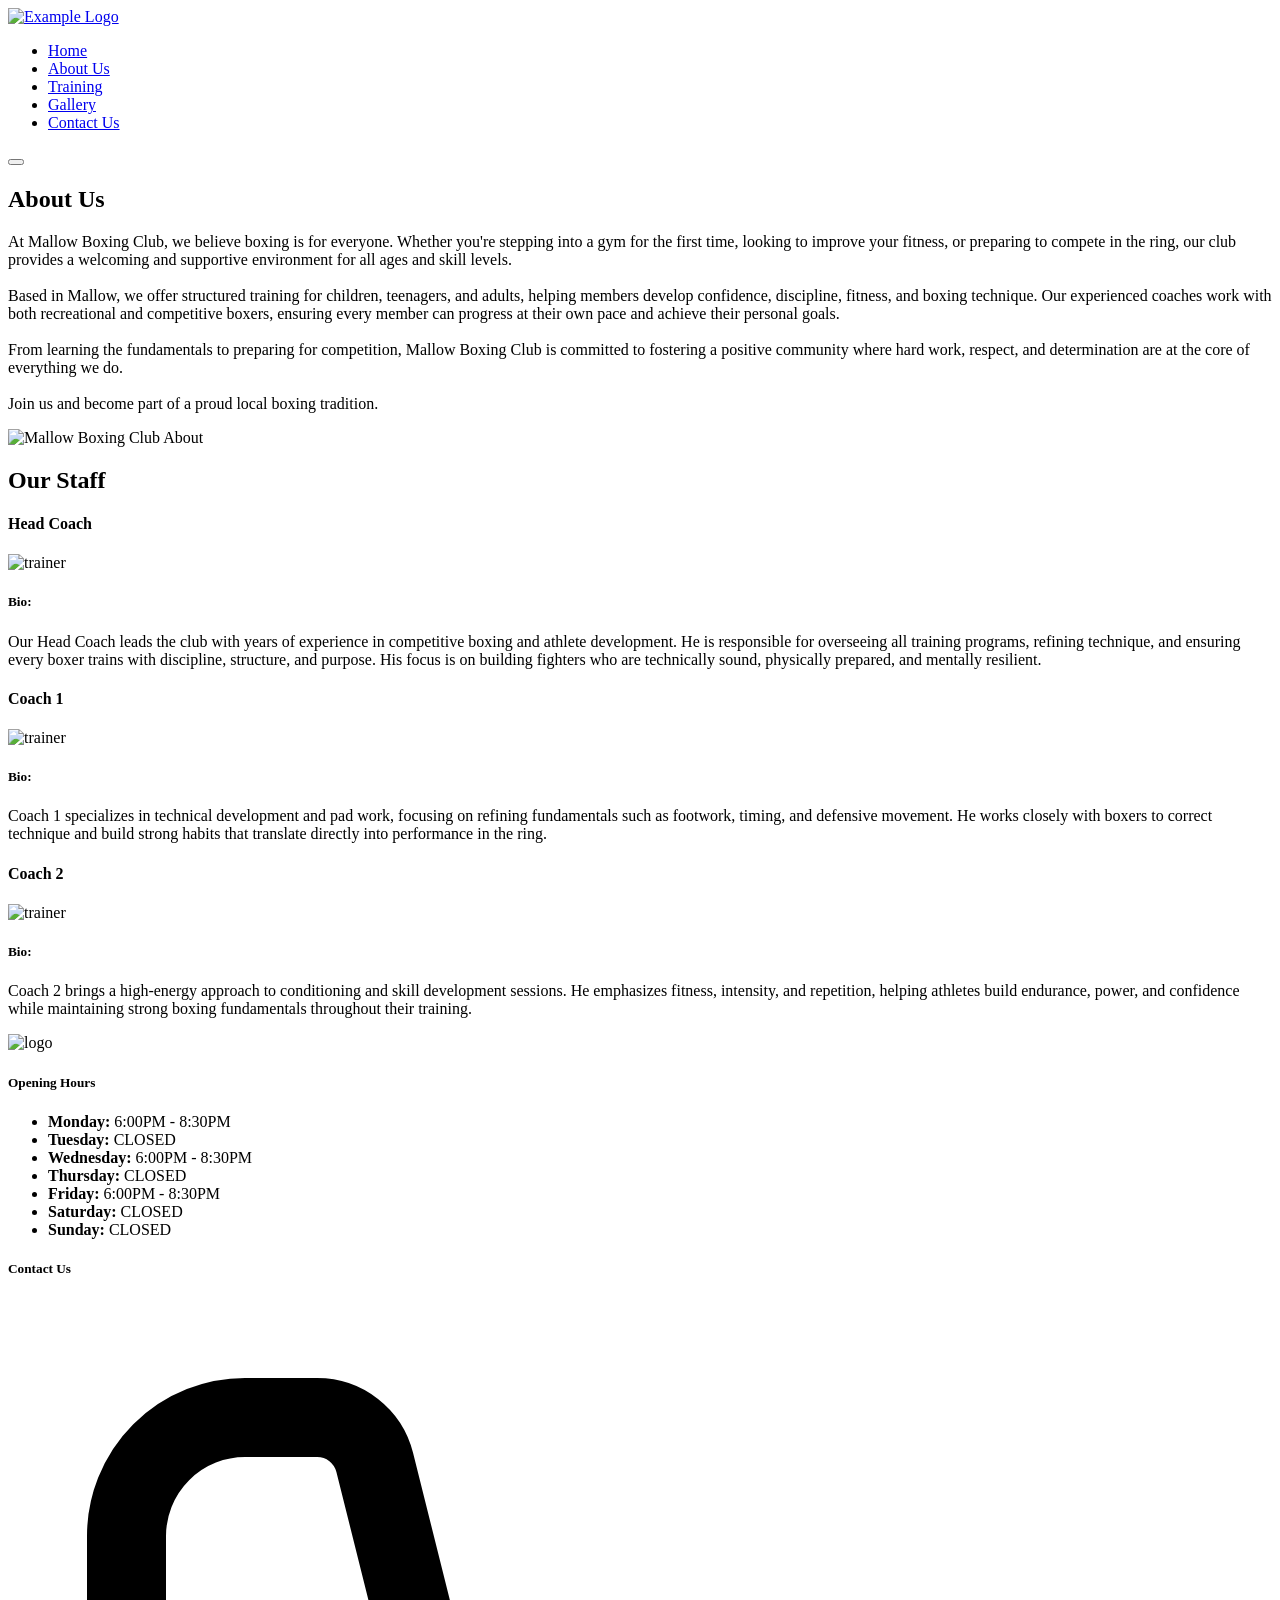
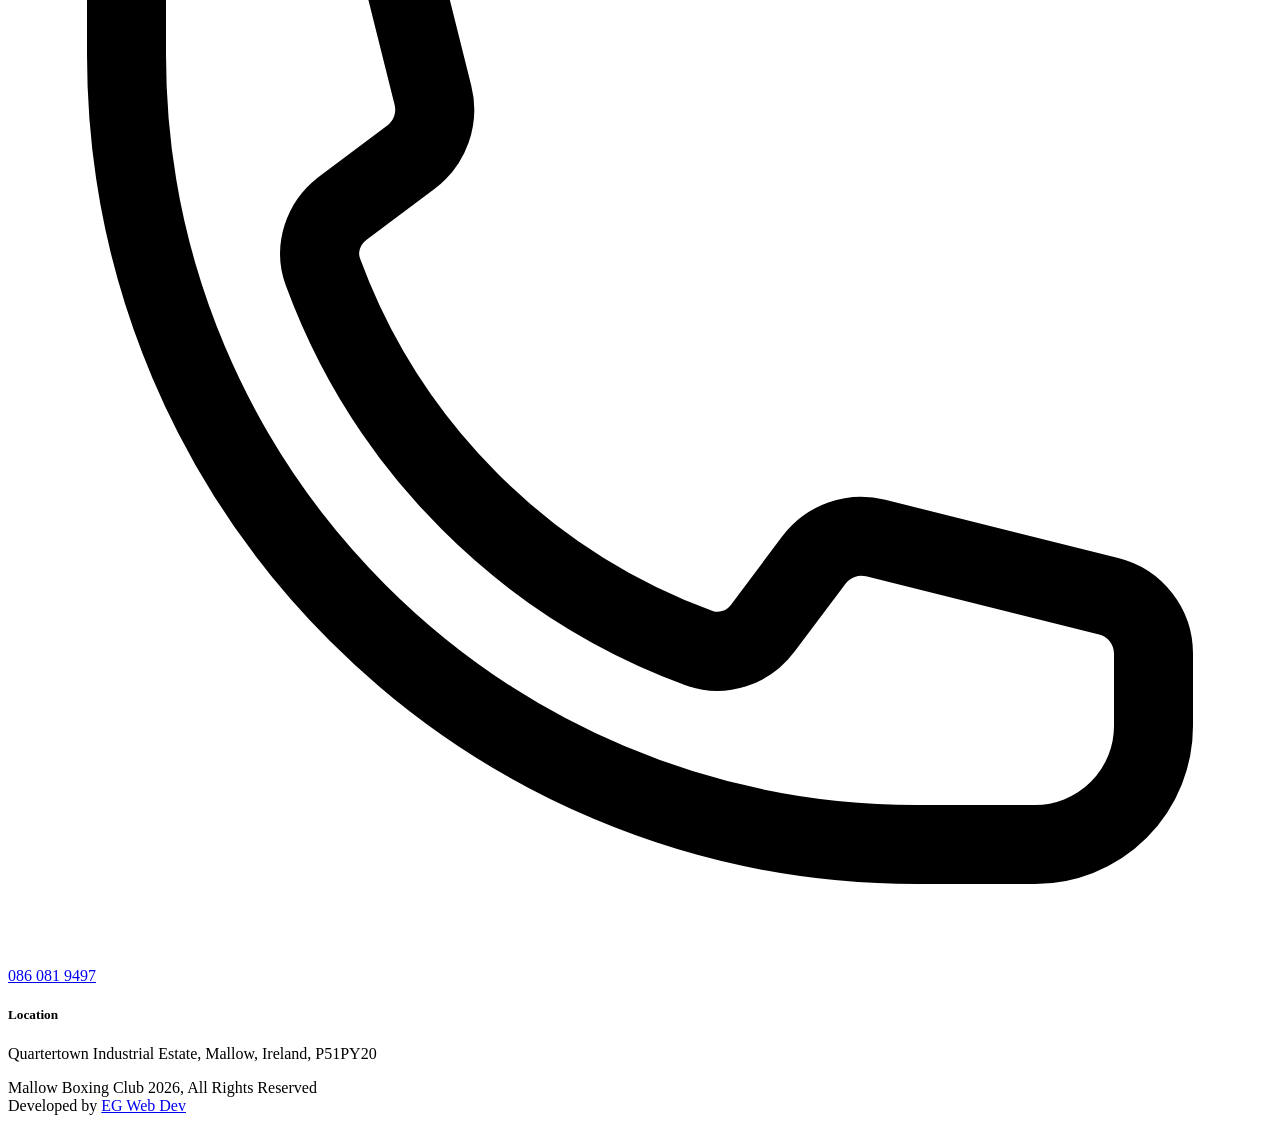
==== commit 087feec1: "fixing scroll issue" ====
--- a/about.html
+++ b/about.html
@@ -28,7 +28,7 @@
         <div class="site-nav__container container">
             
             <a href="../MallowBoxingClub/index.html" class="site-nav__brand">
-                <img class="site-nav__logo" src="/assets/logos/mallow-boxing-club-logo.jpg" alt="Example Logo">
+                <img class="site-nav__logo" src="../MallowBoxingClub/assets/logos/mallow-boxing-club-logo.jpg" alt="Example Logo">
             </a>
 
             <nav class="site-nav__links" id="primary-navigation" aria-label="Primary navigation">
